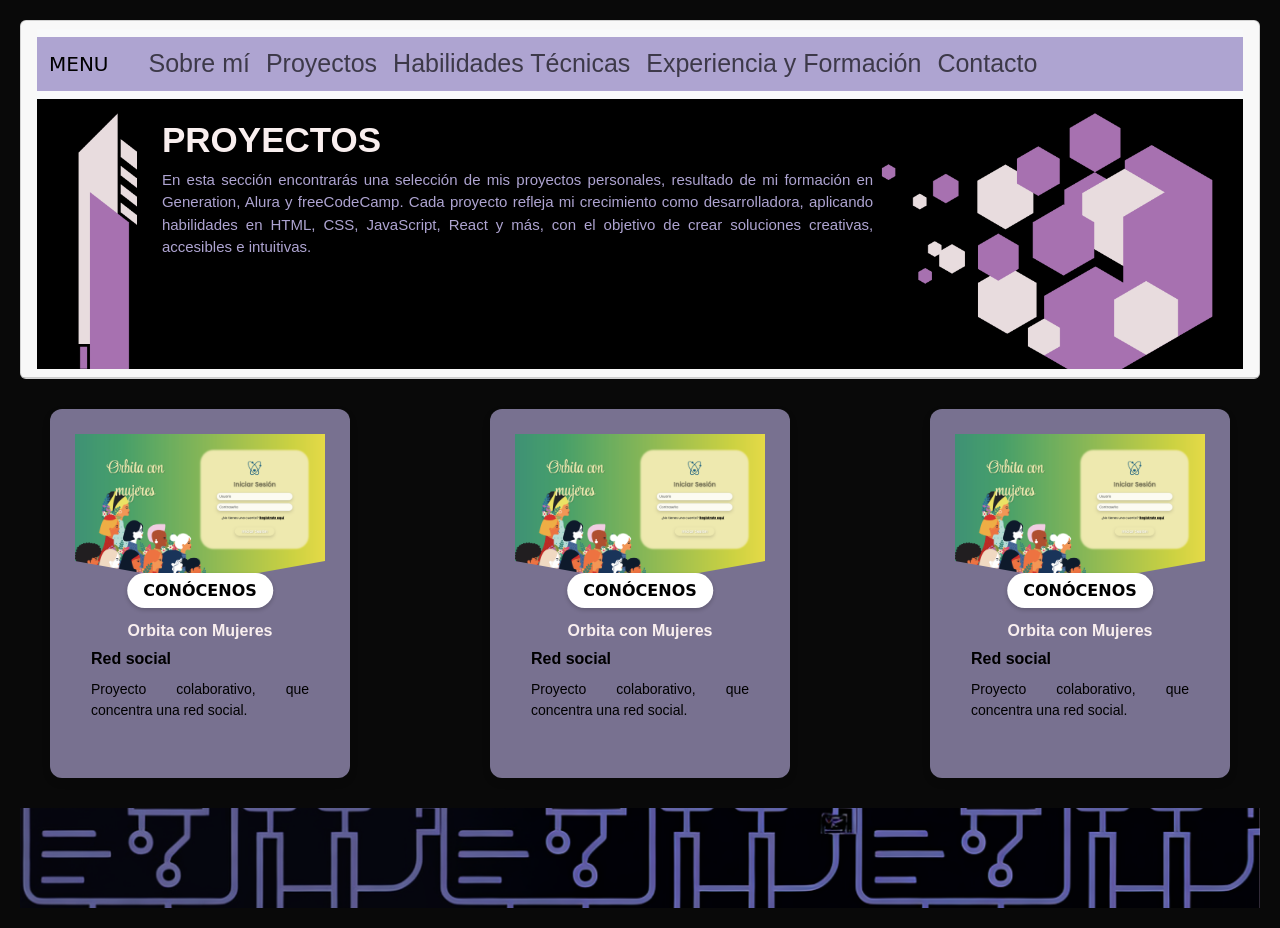
==== CONTACTO/contacto.html @ 18b50da6 "cambie nombre de archivos" ====
<!DOCTYPE html> 
<html lang="es"> <!--LENGUA ESPAÑOL"-->
<head> <!--Metadatos que no son visibles en la página web-->
    <meta charset="UTF-8"> <!--Los caracteres del documento, para que se interpreten los símbolos en todos los idiomas-->
    <meta name="viewport" content="width=device-width, initial-scale=1.0"> <!-- Se utiliza para el responsive, pero no significa que solo agregándola nuestra web app, será responsiva-->
     <!-- Se agrego estilos de bootstrap -->
    <title> PROYECTOS  </title>
    <link href="https://cdn.jsdelivr.net/npm/bootstrap@5.3.3/dist/css/bootstrap.min.css" rel="stylesheet" integrity="sha384-QWTKZyjpPEjISv5WaRU9OFeRpok6YctnYmDr5pNlyT2bRjXh0JMhjY6hW+ALEwIH" crossorigin="anonymous">
    <link rel="stylesheet" href="proyectos.css">
</head>
<!-- ***********************HEADER************************* -->

<header>
<div class="card text-center">
    <div class="card-header">
        <nav class="navbar navbar-expand-lg bg-body-tertiary"> 
            <div class="container-fluid">
                <a class="navbar-brand" href="#">MENU</a>
        <button class="navbar-toggler" type="button" data-bs-toggle="collapse" data-bs-target="#navbarNavAltMarkup" aria-controls="navbarNavAltMarkup" aria-expanded="false" aria-label="Toggle navigation">
        <span class="navbar-toggler-icon"></span>
        <div class="menu">
            </button>
            <div class="collapse navbar-collapse"  id="navbarNavAltMarkup">
                <div class="navbar-nav">
                  <a class="nav-link active" aria-current="page" href="#Array"></a>
                  <a class="nav-link" href="#sobre-mi" target="_blank">Sobre mí</a>
                  <a class="nav-link" href="#proyectos" target="_blank">Proyectos</a>
                  <a class="nav-link" href="#habilidades" target="_blank">Habilidades Técnicas</a>
                  <a class="nav-link" href="#experiencia" target="_blank">Experiencia y Formación</a>
                  <a class="nav-link" href="#contacto" target="_blank">Contacto</a>
                    </div>
                </div>
            </div>
        </nav>
    
    <!-- ***************DESCRIPCION DEL PORYECTO*************** -->
        <div class="card-body card-pres">
          <h5 class="card-title-header">PROYECTOS</h5>
          <p class="descpripcion-pagina">
            En esta sección encontrarás una selección de mis proyectos personales, resultado de mi formación en Generation, Alura y freeCodeCamp. Cada proyecto refleja mi crecimiento como desarrolladora, aplicando habilidades en HTML, CSS, JavaScript, React y más, con el objetivo de crear soluciones creativas, accesibles e intuitivas.
        </p>
        </div>
      </div>
</header>
<!-- CARD -->
<body>
<div class="tarjetas">
 <!-- 1 -->

 <div class="card2">
  <div class="imgBx">
    <img src="./SRC/ORBITA.png" alt="Red social">
  </div>
  <div class="content">
    <div class="button-container">
      <a href="https://orbita-con-mujeres.netlify.app/pages/nosotras/nosotras" class="button">CONÓCENOS</a>
    </div>
    <ul>
      <li class="card-titulo">Orbita con Mujeres</li>  
      <li class="card-subtitulo">Red social</li>
      <p class="card-text">Proyecto colaborativo, que concentra una red social.</p>
    </ul>
  </div>
 </div> 
 <!-- 2 -->
  <div class="card2">
    <div class="imgBx">
      <img src="./SRC/ORBITA.png" alt="Red social">
    </div>
    <div class="content">
      <div class="button-container">
        <a href="https://orbita-con-mujeres.netlify.app/pages/nosotras/nosotras" class="button">CONÓCENOS</a>
      </div>
      <ul>
        <li class="card-titulo">Orbita con Mujeres</li>  
        <li class="card-subtitulo">Red social</li>
        <p class="card-text">Proyecto colaborativo, que concentra una red social.</p>
      </ul>
    </div>
  </div> 
 <!-- 2 -->
 <div class="card2">
  <div class="imgBx">
    <img src="./SRC/ORBITA.png" alt="Red social">
  </div>
  <div class="content">
    <div class="button-container">
      <a href="https://orbita-con-mujeres.netlify.app/pages/nosotras/nosotras" class="button">CONÓCENOS</a>
    </div>
    <ul>
      <li class="card-titulo">Orbita con Mujeres</li>  
      <li class="card-subtitulo">Red social</li>
      <p class="card-text">Proyecto colaborativo, que concentra una red social.</p>
    </ul>
  </div>
</div> 
</div>

</body>
<footer></footer>

<script src="js/bootstrap.bundle.min.js"></script>
---- CONTACTO/proyectos.css ----
/* NAV */
.menu {
padding: 10px;
background-color: rgb(174, 164, 209);
border: none;
box-shadow: none;
outline: none; 
}
        
.container-fluid {
background-color:rgb(174, 164, 209);
border: none;
box-shadow: none;
outline: none;
}
    
.navbar-nav{
border: none;
box-shadow: none;
font-family: 'Lucida Sans', 'Lucida Sans Regular', 'Lucida Grande', 'Lucida Sans Unicode', Geneva, Verdana, sans-serif;
font-size: 25px;
}
        
.navbarNavAltMarkup {
background-color: rgb(5, 5, 5);
border: none;
box-shadow: none;
outline: none;
}
    
/* DESCRIPCION PROYECTO*/
.card-title-header {
font-family: 'Trebuchet MS', 'Lucida Sans Unicode', 'Lucida Grande', 'Lucida Sans', Arial, sans-serif;
font-size: 35px; 
font-weight: bold;
text-align: center;
align-content: center;
color: rgb(249, 239, 239);
margin-left: 9%;
}
.card-pres {
background-image: url("./SRC/fondo.png");
background-size: cover;
background-repeat: no-repeat;
height: 30vh;
padding: 20px;
display: flex;
flex-direction: column;
justify-content: flex-start;
align-items: flex-start;
overflow: hidden; 
width: 100%;
box-sizing:border-box;
}

.contenedor-titulo {
display: flex;
justify-content: center;
align-items: center;
flex-direction: column;
padding: 20px;
text-align: center;
}

.descpripcion-pagina {
font-family: 'Trebuchet MS', 'Lucida Sans Unicode', 'Lucida Grande', 'Lucida Sans', Arial, sans-serif;
font-size: 15px;
text-align: justify;
color:  rgb(174, 164, 209);
margin-left: 9%;
margin-right: 30%;
max-width: 85%;
}
    
body {
background-color: rgb(9, 9, 9);
padding: 20px;
}

/* TARJETAS  */
.tarjetas {
padding: 30px;
display: flex;
flex-wrap: wrap;
justify-content:space-between;
gap: 20px;
}

.card2 {
background-color: rgba(174, 164, 209, 0.676); 
border-radius: 12px;
box-shadow: 0px 4px 8px rgba(0, 0, 0, 0.1);
overflow: hidden;
width: 300px; 
width: 300px;
padding: 25px;
}
.card-titulo{
font-family: 'Trebuchet MS', 'Lucida Sans Unicode', 'Lucida Grande', 'Lucida Sans', Arial, sans-serif;
font-size: 35px; 
font-weight: bold;
text-align: center;
align-content: center;
color: rgb(249, 239, 239);
}
.card-subtitulo{
font-family: 'Trebuchet MS', 'Lucida Sans Unicode', 'Lucida Grande', 'Lucida Sans', Arial, sans-serif;
font-size: 35px; 
font-weight: bold;
text-align: left;
color: black;
}
.card-text {
font-family: 'Trebuchet MS', 'Lucida Sans Unicode', 'Lucida Grande', 'Lucida Sans', Arial, sans-serif;
font-size: 15px;
text-align: justify;
color:  black;
}
.imgBx {
position: relative;
height:150px;
overflow: hidden;
clip-path: polygon(0 0, 100% 0, 100% 85%, 50% 100%, 0 85%);
}

.imgBx img {
width: 100%; 
height:100%;
object-fit: cover; 
}

.content {
padding: 16px;
position: relative;
margin-top: 15px;
}

.content ul {
list-style: none;
padding: 0;

}

.content ul li {
font-size: 16px;
margin: 4px 0;
}

p.card-text {
font-size: 14px;
margin-top: 8px;
}
.button-container {
position: absolute;
top: -20px; /* Posiciona el botón en el desnivel */
left: 50%;
transform: translateX(-50%);
}

.button {
background-color:white;
color: black;
padding: 8px 16px;
border-radius: 20px;
text-decoration: none;
font-weight: bold;
box-shadow: 0px 2px 4px rgba(0, 0, 0, 0.2);
transition: background-color 0.3s ease;
}
.button:hover {
background-color: #d1a6ff;
}
@media (max-width: 768px) {
    .card2 {
      width: calc(50% - 20px); /* Dos tarjetas por fila en pantallas más pequeñas */
    }
  }
  
  @media (max-width: 480px) {
    .card2 {
      width: 100%; /* Una tarjeta por fila en pantallas muy pequeñas */
    }
  }
  footer {
    height: 100px;
    background-image: url("./SRC/footer.png");
    background-size: cover;
    background-position: center;
    background-repeat: no-repeat; 
    display: flex;
    justify-content: center;
    filter: opacity(0.9);
}
    // Required Bootstrap imports
    @import "../node_modules/bootstrap/scss/variables";
    @import "../node_modules/bootstrap/scss/variables-dark";
    @import "../node_modules/bootstrap/scss/maps";
    @import "../node_modules/bootstrap/scss/mixins";
    @import "../node_modules/bootstrap/scss/root";
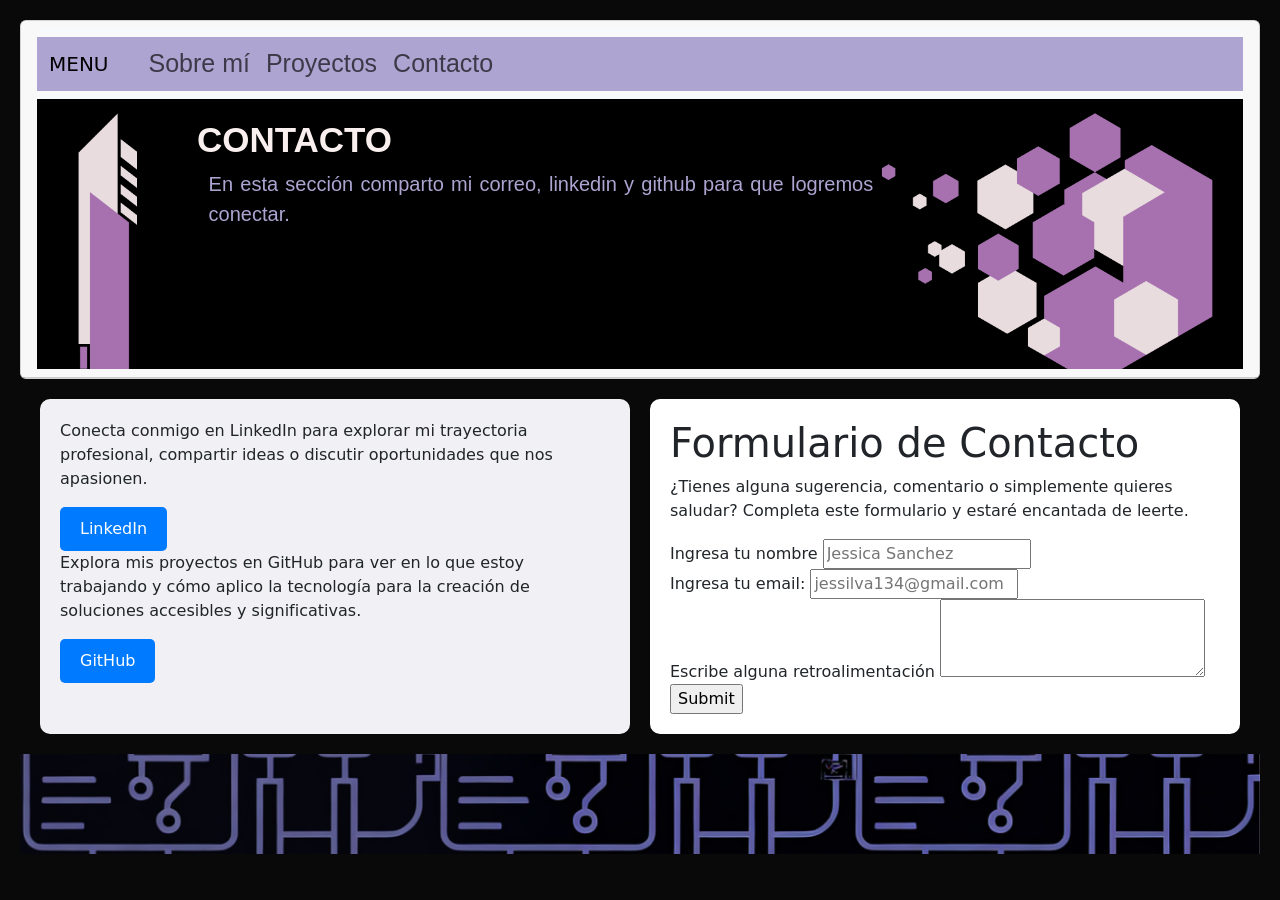
==== commit 9a05fee0: "qudaron los cambios y me gusto" ====
--- a/CONTACTO/contacto.html
+++ b/CONTACTO/contacto.html
@@ -6,8 +6,9 @@
      <!-- Se agrego estilos de bootstrap -->
     <title> PROYECTOS  </title>
     <link href="https://cdn.jsdelivr.net/npm/bootstrap@5.3.3/dist/css/bootstrap.min.css" rel="stylesheet" integrity="sha384-QWTKZyjpPEjISv5WaRU9OFeRpok6YctnYmDr5pNlyT2bRjXh0JMhjY6hW+ALEwIH" crossorigin="anonymous">
-    <link rel="stylesheet" href="proyectos.css">
+    <link rel="stylesheet" href="contacto.css">
 </head>
+
 <!-- ***********************HEADER************************* -->
 
 <header>
@@ -25,8 +26,6 @@
                   <a class="nav-link active" aria-current="page" href="#Array"></a>
                   <a class="nav-link" href="#sobre-mi" target="_blank">Sobre mí</a>
                   <a class="nav-link" href="#proyectos" target="_blank">Proyectos</a>
-                  <a class="nav-link" href="#habilidades" target="_blank">Habilidades Técnicas</a>
-                  <a class="nav-link" href="#experiencia" target="_blank">Experiencia y Formación</a>
                   <a class="nav-link" href="#contacto" target="_blank">Contacto</a>
                     </div>
                 </div>
@@ -35,67 +34,45 @@
     
     <!-- ***************DESCRIPCION DEL PORYECTO*************** -->
         <div class="card-body card-pres">
-          <h5 class="card-title-header">PROYECTOS</h5>
+          <h5 class="card-title-header">CONTACTO</h5>
           <p class="descpripcion-pagina">
-            En esta sección encontrarás una selección de mis proyectos personales, resultado de mi formación en Generation, Alura y freeCodeCamp. Cada proyecto refleja mi crecimiento como desarrolladora, aplicando habilidades en HTML, CSS, JavaScript, React y más, con el objetivo de crear soluciones creativas, accesibles e intuitivas.
+            En esta sección comparto mi correo, linkedin y github para que logremos conectar. 
         </p>
         </div>
       </div>
 </header>
-<!-- CARD -->
+<!-- Sección social -->
 <body>
-<div class="tarjetas">
- <!-- 1 -->
+  <div class="contact-container">
+    <!-- Sección de redes sociales -->
+    <div class="social-section">
+      <div class="contenedor-1">
+        <p>Conecta conmigo en LinkedIn para explorar mi trayectoria profesional, compartir ideas o discutir oportunidades que nos apasionen.</p>  
+        <a href="https://www.linkedin.com/in/jessica-karen-silva-de-la-rosa23">
+          <button>LinkedIn</button>
+        </a> 
+      </div>
 
- <div class="card2">
-  <div class="imgBx">
-    <img src="./SRC/ORBITA.png" alt="Red social">
+      <div class="contenedor-1">
+        <p>Explora mis proyectos en GitHub para ver en lo que estoy trabajando y cómo aplico la tecnología para la creación de soluciones accesibles y significativas.</p>    
+        <a href="https://github.com/jessica-karen-silva-de-la-rosa23">
+          <button>GitHub</button>
+        </a> 
+      </div>
+    </div>
+
+    <!-- Sección del formulario -->
+    <div class="form-section">
+      <h1 id="title">Formulario de Contacto</h1>
+      <p id="description">¿Tienes alguna sugerencia, comentario o simplemente quieres saludar? Completa este formulario y estaré encantada de leerte.</p>
+      <form id="survey-form">
+        <label id="name-label">Ingresa tu nombre <input id="name" type="text" placeholder="Jessica Sanchez" required /></label>
+        <label id="email-label">Ingresa tu email: <input id="email" type="email" placeholder="jessilva134@gmail.com" required /></label>
+        <label for="bio">Escribe alguna retroalimentación <textarea id="comentario" name="comentario" rows="3" cols="30"></textarea></label>
+        <input type="submit" id="submit" />
+      </form>
+    </div>
   </div>
-  <div class="content">
-    <div class="button-container">
-      <a href="https://orbita-con-mujeres.netlify.app/pages/nosotras/nosotras" class="button">CONÓCENOS</a>
-    </div>
-    <ul>
-      <li class="card-titulo">Orbita con Mujeres</li>  
-      <li class="card-subtitulo">Red social</li>
-      <p class="card-text">Proyecto colaborativo, que concentra una red social.</p>
-    </ul>
-  </div>
- </div> 
- <!-- 2 -->
-  <div class="card2">
-    <div class="imgBx">
-      <img src="./SRC/ORBITA.png" alt="Red social">
-    </div>
-    <div class="content">
-      <div class="button-container">
-        <a href="https://orbita-con-mujeres.netlify.app/pages/nosotras/nosotras" class="button">CONÓCENOS</a>
-      </div>
-      <ul>
-        <li class="card-titulo">Orbita con Mujeres</li>  
-        <li class="card-subtitulo">Red social</li>
-        <p class="card-text">Proyecto colaborativo, que concentra una red social.</p>
-      </ul>
-    </div>
-  </div> 
- <!-- 2 -->
- <div class="card2">
-  <div class="imgBx">
-    <img src="./SRC/ORBITA.png" alt="Red social">
-  </div>
-  <div class="content">
-    <div class="button-container">
-      <a href="https://orbita-con-mujeres.netlify.app/pages/nosotras/nosotras" class="button">CONÓCENOS</a>
-    </div>
-    <ul>
-      <li class="card-titulo">Orbita con Mujeres</li>  
-      <li class="card-subtitulo">Red social</li>
-      <p class="card-text">Proyecto colaborativo, que concentra una red social.</p>
-    </ul>
-  </div>
-</div> 
-</div>
-
 </body>
 <footer></footer>
 
--- a/CONTACTO/contacto.css
+++ b/CONTACTO/contacto.css
@@ -0,0 +1,140 @@
+/* NAV */
+.menu {
+padding: 10px;
+background-color: rgb(174, 164, 209);
+border: none;
+box-shadow: none;
+outline: none; 
+}
+        
+.container-fluid {
+background-color:rgb(174, 164, 209);
+border: none;
+box-shadow: none;
+outline: none;
+}
+    
+.navbar-nav{
+border: none;
+box-shadow: none;
+font-family: 'Lucida Sans', 'Lucida Sans Regular', 'Lucida Grande', 'Lucida Sans Unicode', Geneva, Verdana, sans-serif;
+font-size: 25px;
+}
+        
+.navbarNavAltMarkup {
+background-color: rgb(5, 5, 5);
+border: none;
+box-shadow: none;
+outline: none;
+}
+    
+/* DESCRIPCION PROYECTO*/
+.card-title-header {
+font-family: 'Trebuchet MS', 'Lucida Sans Unicode', 'Lucida Grande', 'Lucida Sans', Arial, sans-serif;
+font-size: 35px; 
+font-weight: bold;
+text-align: center;
+align-content: center;
+color: rgb(249, 239, 239);
+margin-left: 12%;
+}
+.card-pres {
+background-image: url("./SRC/fondo.png");
+background-size: cover;
+background-repeat: no-repeat;
+height: 30vh;
+padding: 20px;
+display: flex;
+flex-direction: column;
+justify-content: flex-start;
+align-items: flex-start;
+overflow: hidden; 
+width: 100%;
+box-sizing:border-box;
+}
+
+.contenedor-titulo {
+display: flex;
+justify-content: center;
+align-items: center;
+flex-direction: column;
+padding: 20px;
+text-align: center;
+}
+
+.descpripcion-pagina {
+font-family: 'Trebuchet MS', 'Lucida Sans Unicode', 'Lucida Grande', 'Lucida Sans', Arial, sans-serif;
+font-size: 20px;
+text-align: justify;
+color:  rgb(174, 164, 209);
+margin-left: 13%;
+margin-right: 30%;
+max-width: 85%;
+}
+    
+body {
+background-color: rgb(9, 9, 9);
+padding: 20px;
+}
+
+/* TARJETAS  */
+.contact-container {
+  display: flex;
+  justify-content: space-between;
+  gap: 20px;
+  padding: 20px;
+}
+
+.social-section, .form-section {
+  flex: 1; /* Ambas columnas tendrán el mismo ancho */
+}
+
+.social-section {
+  padding: 20px;
+  background-color: #f0f0f5;
+  border-radius: 10px;
+}
+
+.form-section {
+  padding: 20px;
+  background-color: #ffffff;
+  border-radius: 10px;
+}
+
+button {
+  padding: 10px 20px;
+  background-color: #007bff;
+  color: #fff;
+  border: none;
+  border-radius: 5px;
+  cursor: pointer;
+}
+
+button:hover {
+  background-color: #0056b3;
+}
+
+
+@media (max-width: 768px) {
+  .contact-container {
+    flex-direction: column;
+  }
+}
+
+
+footer {
+height: 100px;
+background-image: url("./SRC/footer.png");
+background-size: cover;
+background-position: center;
+background-repeat: no-repeat; 
+display: flex;
+justify-content: center;
+filter: opacity(0.9);
+}
+    // Required Bootstrap imports
+    @import "../node_modules/bootstrap/scss/variables";
+    @import "../node_modules/bootstrap/scss/variables-dark";
+    @import "../node_modules/bootstrap/scss/maps";
+    @import "../node_modules/bootstrap/scss/mixins";
+    @import "../node_modules/bootstrap/scss/root";
